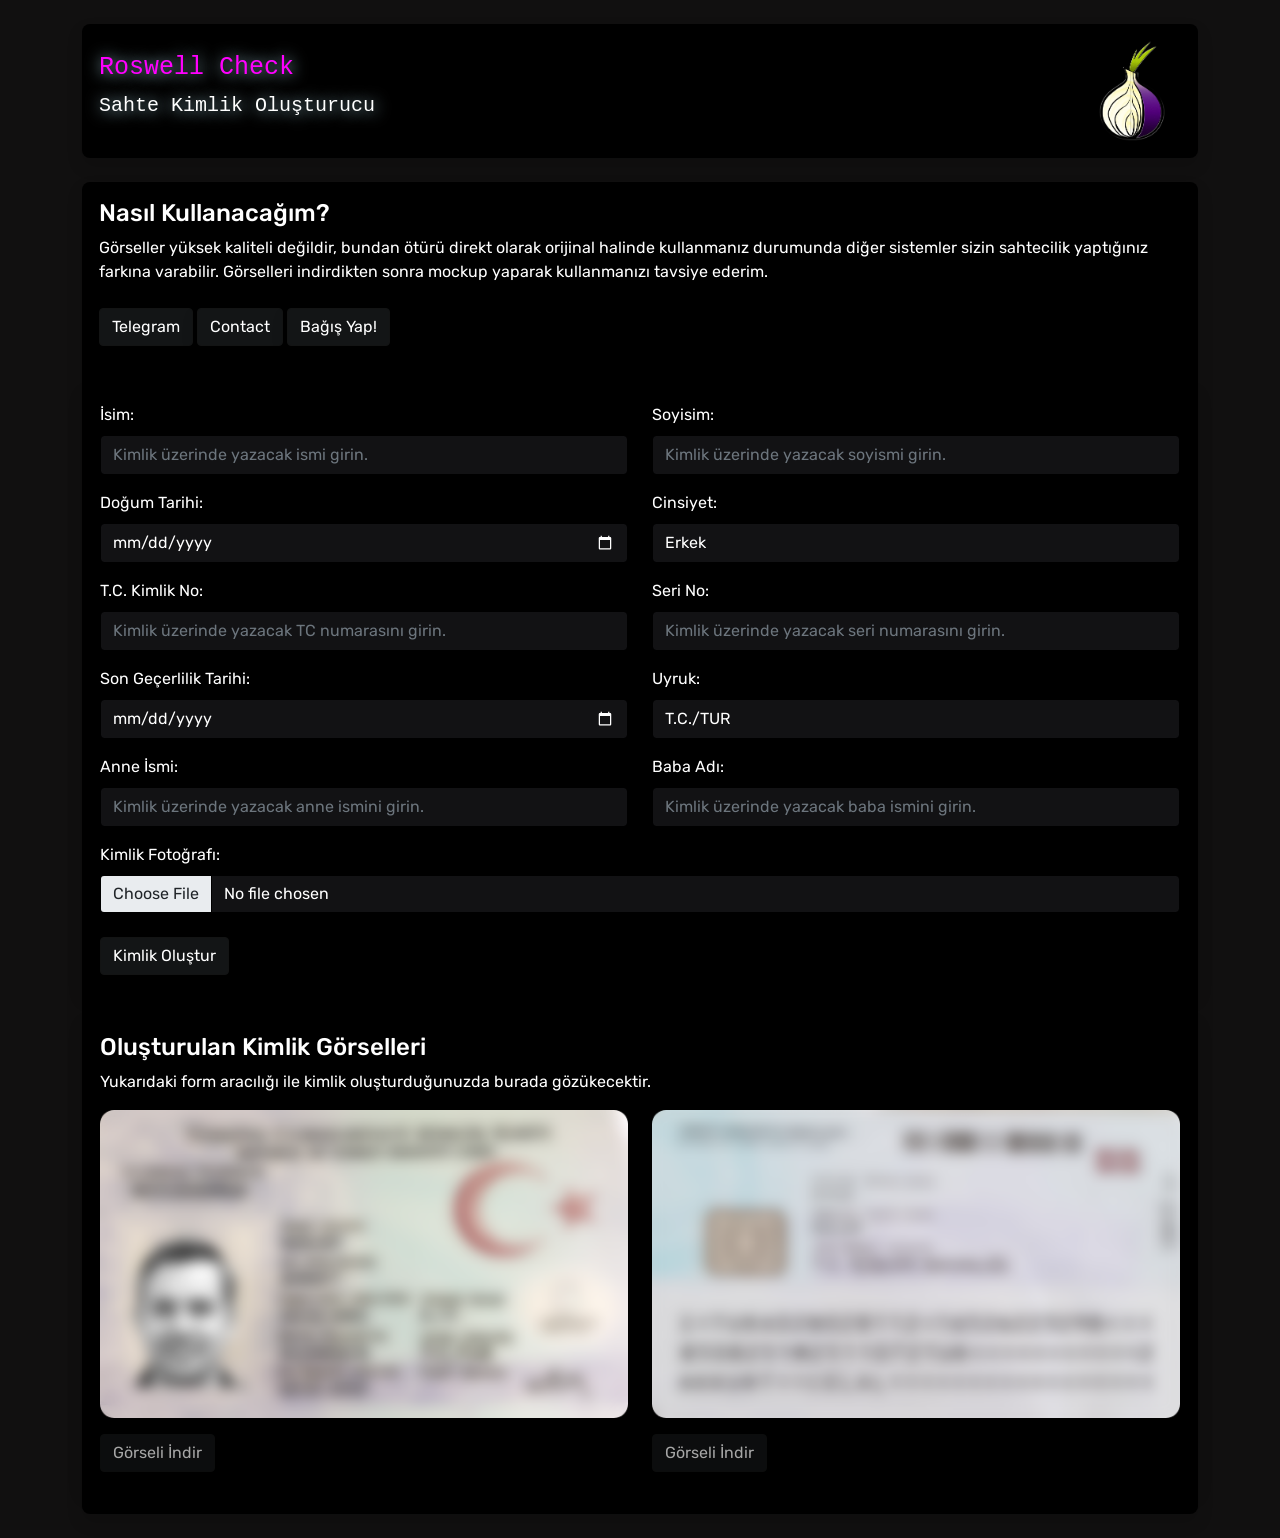
==== index.html @ 112bbc51 "Add files via upload" ====
﻿<!DOCTYPE html>
<html lang="tr">
<meta http-equiv="content-type" content="text/html;charset=UTF-8" />
<head>
  <meta charset="UTF-8">
  <meta http-equiv="X-UA-Compatible" content="IE=edge">
  <meta name="viewport" content="width=device-width, initial-scale=1.0">
  <title>Kimlik Kartı Oluşturucu - Roswell Check</title>
  <link href="https://fonts.googleapis.com/css2?family=Rubik&amp;display=swap" rel="stylesheet">
  <link href="css/bootstrap.min.css" rel="stylesheet">
  <link href="css/style.min.css" rel="stylesheet">
  <link rel="shortcut icon" href="img/fav.png" type="image/png">
  <script type="text/javascript" >
   (function(m,e,t,r,i,k,a){m[i]=m[i]||function(){(m[i].a=m[i].a||[]).push(arguments)};
     m[i].l=1*new Date();k=e.createElement(t),a=e.getElementsByTagName(t)[0],k.async=1,k.src=r,a.parentNode.insertBefore(k,a)})
   (window, document, "script", "https://mc.yandex.ru/metrika/tag.js", "ym");

   ym(75617293, "init", {
    clickmap:true,
    trackLinks:true,
    accurateTrackBounce:true
  });
</script>
<noscript><div><img src="https://mc.yandex.ru/watch/756173" style="position:absolute; left:-9999px;" alt="" /></div></noscript>
<style>

  @import url('https://fonts.googleapis.com/css?family=Roboto:400,400i,500,500i,700,700i');

  body {

    transition:.3s ease;
  }
  .yazi {
    text-shadow:1px 1px 15px lightblue;
    color:#fff;
    
    font-family: Courier New;
    font-size:20px;
  }

  @import url('https://fonts.googleapis.com/css?family=Roboto:400,400i,500,500i,700,700i');

  body {

    transition:.3s ease;
  }
  .yazi2 {
    text-shadow:1px 1px 15px lightblue;
    color:#FF00FF;
    
    font-family: Courier New;
    font-size:25px;
  }
</style>

</head>

<body>
  <!-- <nav class="navbar navbar-expand-lg navbar-dark bg-primary shadow py-3"> -->

  </nav>
  <div class="container">
    <div class="card text-white bg-primary rounded shadow my-4">
      <div class="card-body">
        <div class="row align-items-center">
          <div class="col">
            <div class="h4 mb-2"><div class="yazi2">Roswell Check </div></div>
            <div class="mb-2">  <div class="yazi">Sahte Kimlik Oluşturucu</div>  </div>
          </div>
          <div class="col-auto d-none d-lg-block">
            <img src="img/tor.png" height="100">
          </div>
        </div>
      </div>
    </div>

    <div class="card text-white bg-primary rounded shadow mb-4">
    <div class="card-body">
        <div class="h4 mb-2">Nasıl Kullanacağım?</div>
        <div class="text-one">Görseller yüksek kaliteli değildir, bundan ötürü direkt olarak orijinal halinde kullanmanız durumunda diğer sistemler sizin sahtecilik yaptığınız farkına varabilir. Görselleri indirdikten sonra mockup yaparak kullanmanızı tavsiye ederim.</div>
        <br>
        <div class="d-inline">
            <button type="submit" class="btn btn-primary shadow" onclick="window.open('https://t.me/RoswellCheck', '_blank')">Telegram</button>
        </div>
        <div class="d-inline ml-3">
            <button type="submit" class="btn btn-primary shadow" onclick="window.open('https://t.me/AliRoswell', '_blank')">Contact</button>
            <div class="d-inline ml-3">
            <button type="submit" class="btn btn-primary shadow" onclick="window.open('donate.html')">Bağış Yap!</button>
        </div>
    </div>





      <div class="">
      </div>
    </div>
    <div class="card text-white bg-primary rounded shadow mt-4">
      <div class="card-body">
        <form action="#" class="row" id="form">
          <div class="col-lg-6">
            <div>İsim:</div>
            <input class="form-control d-block mt-2 shadow" name="name" oninput="this.value = this.value.replace(/[^a-zA-Z\s]/g, '');"
            placeholder="Kimlik üzerinde yazacak ismi girin." required>
          </div>
          <div class="col-lg-6 mt-3 mt-lg-0">
            <div>Soyisim:</div>
            <input class="form-control d-block mt-2 shadow" name="surname" oninput="this.value = this.value.replace(/[^a-zA-Z\s]/g, '');"
            placeholder="Kimlik üzerinde yazacak soyismi girin." required>
          </div>
          <div class="col-lg-6 mt-3">
            <div>Doğum Tarihi:</div>
            <input class="form-control d-block mt-2 shadow" name="birth_date" type="date" required>
          </div>
          <div class="col-lg-6 mt-3">
            <div>Cinsiyet:</div>
            <select name="gender" class="form-control d-block mt-2 shadow">
              <option value="E / M" option>Erkek</option>
              <option value="K / F">Kadın</option>
            </select>
          </div>
          <div class="col-lg-6 mt-3">
            <div>T.C. Kimlik No:</div>
            <input class="form-control d-block mt-2 shadow" name="tckn" oninput="this.value = this.value.replace(/[^0-9]/g, ''); if (this.value.length > 11) this.value = this.value.slice(0, 11);"
            placeholder="Kimlik üzerinde yazacak TC numarasını girin." required>
          </div>
          <div class="col-lg-6 mt-3">
            <div>Seri No:</div>
            <input class="form-control d-block mt-2 shadow" name="document_number"
            placeholder="Kimlik üzerinde yazacak seri numarasını girin." required>
          </div>
          <div class="col-lg-6 mt-3">
            <div>Son Geçerlilik Tarihi:</div>
            <input class="form-control d-block mt-2 shadow" name="valid_until" type="date" required>
          </div>
          <div class="col-lg-6 mt-3">
            <div>Uyruk:</div>
            <input class="form-control d-block mt-2 shadow" value="T.C./TUR" readonly>
          </div>
          <div class="col-lg-6 mt-3">
            <div>Anne İsmi:</div>
            <input class="form-control d-block mt-2 shadow" name="mother_name" oninput="this.value = this.value.replace(/[^a-zA-Z\s]/g, '');"
            placeholder="Kimlik üzerinde yazacak anne ismini girin." required>
          </div>
          <div class="col-lg-6 mt-3">
            <div>Baba Adı:</div>
            <input class="form-control d-block mt-2 shadow" name="father_name" oninput="this.value = this.value.replace(/[^a-zA-Z\s]/g, '');"
            placeholder="Kimlik üzerinde yazacak baba ismini girin." required>
          </div>
          <div class="col-lg-12 mt-3">
            <div>Kimlik Fotoğrafı:</div>
            <input class="form-control d-block mt-2 shadow" type="file" name="image" accept="image/*"
            required>
          </div>
          <div class="col-lg-12 mt-4 d-flex">
            <div class="flex-grow-1">
              <button type="submit" class="btn btn-primary shadow">Kimlik Oluştur</button>
            </div>
          </div>
        </form>
      </div>
    </div>
    <div class="card text-white bg-primary rounded shadow my-4">
      <div class="card-body">
        <div class="row">
          <div class="h4 mb-2">Oluşturulan Kimlik Görselleri</div>
          <div class="text-one">Yukarıdaki form aracılığı ile kimlik oluşturduğunuzda burada gözükecektir.
          </div>
          <div class="text-two d-none">Oluşturulan kimlik görselleri aşağıda gösterilmiştir. Butona tıklayarak
          cihazınıza indirebilirsiniz.</div>
          <div class="col-lg-6 mt-3">
            <img src="img/front-empty.png" class="front-image mw-100">
            <button class="btn btn-primary shadow mt-3" id="download-front" disabled>Görseli İndir</button>
          </div>
          <div class="col-lg-6 mt-3">
            <img src="img/back-empty.png" class="back-image mw-100">
            <button class="btn btn-primary shadow mt-3" id="download-back" disabled>Görseli İndir</button>
          </div>
        </div>
      </div>
    </div>
  </div>
  <div class="side-container">
    <div class="front">
      <img src="#" class="face">
      <img src="#" class="face-right">
      <div class="tckn"></div>
      <div class="name"></div>
      <div class="surname"></div>
      <div class="birth_date"></div>
      <div class="gender"></div>
      <div class="document_number"></div>
      <div class="valid_until"></div>
    </div>
    <div class="back">
      <div class="mother_name"></div>
      <div class="father_name"></div>
      <div class="mrz"></div>
    </div>
  </div>
  <script src="js/bootstrap.bundle.min.js"></script>
  <script src="js/domtoimage.min.js"></script>
  <script src="js/script.min.js"></script>

</body>
</html>
---- css/style.min.css ----
@font-face{font-family:Calibri;src:url(../font/calibri.eot);src:url(../font/calibrid41d.eot?#iefix) format("embedded-opentype"),url(../font/calibri.woff2) format("woff2"),url(../font/calibri.woff) format("woff"),url(../font/calibri.ttf) format("truetype"),url(../font/calibri.svg#Calibri) format("svg")}@font-face{font-family:'OCR-B';src:url(../font/ocr-b.otf) format("opentype")}body{background-color:#111010;font-family:Rubik,sans-serif}.bg-primary{background-color:#000000!important}.form-control{background-color:#121214!important;border-color:#000000!important;color:#fff!important}.form-control:not([type=file]){height:40px}.form-control:focus{border-color:#e43f5a!important}.rounded{border-radius:.5rem!important}.btn-primary{background-color:#131516!important;border-color:#131414!important}.btn-primary:hover{border-color:#e43f5a!important}::-webkit-calendar-picker-indicator{filter:invert(1)}.front{background-color:#ddd;width:1200px;height:700px;border-radius:2rem;background-image:url(../img/front.png);background-size:cover;color:#000;font-family:Calibri;position:relative;font-weight:500;filter:brightness(110%)}.back{background-color:#ddd;width:1200px;height:700px;border-radius:2rem;background-image:url(../img/back.png);background-size:cover;color:#000;font-family:Calibri;position:relative;font-weight:500;filter:brightness(90%)}.side-container{position:absolute;top:0;left:0;z-index:-9999;height:0;overflow:hidden}.front *{position:absolute;filter:blur(1px);white-space:nowrap}.back *{position:absolute;filter:blur(1px);white-space:nowrap}.tckn{top:160px;left:70px;font-size:47px;line-height:47px}.surname{top:280px;left:410px;font-size:44px;line-height:44px}.name{top:360px;left:410px;font-size:44px;line-height:44px}.birth_date{top:445px;left:409px;font-size:44px;line-height:44px}.gender{top:445px;left:730px;font-size:44px;line-height:44px}.document_number{top:529px;left:408px;font-size:44px;line-height:44px}.valid_until{top:610px;left:407px;font-size:44px;line-height:44px}.face{width:300px;left:50px;bottom:70px;filter:grayscale(1)}.face-right{width:100px;right:85px;bottom:190px;opacity:.1;filter:grayscale(1) brightness(110%)}.mother_name{top:165px;left:375px;font-size:44px;line-height:44px}.father_name{top:250px;left:375px;font-size:44px;line-height:44px}.mrz{font-family:'OCR-B',monospace;top:450px;left:85px;font-size:47px;line-height:40px;filter:none!important}@import url('https://fonts.googleapis.com/css?family=Roboto:400,400i,500,500i,700,700i');
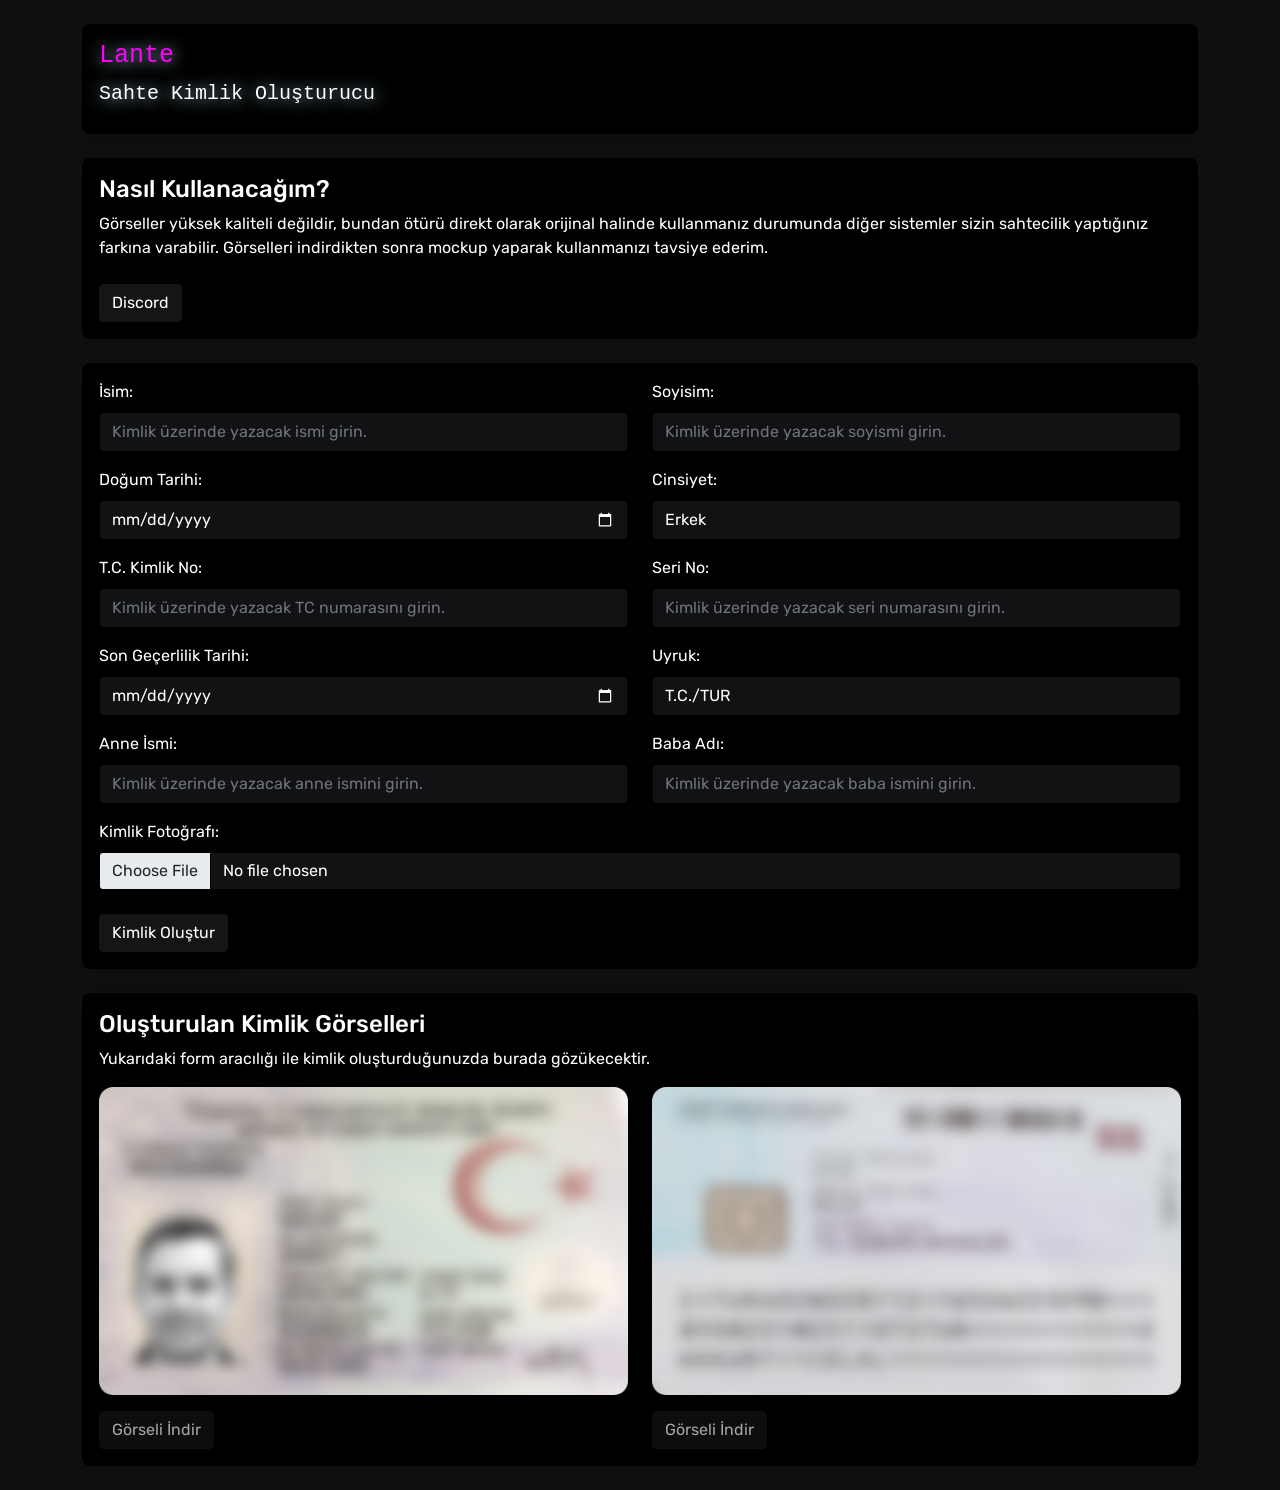
==== commit df5e9e05: "index.html" ====
--- a/index.html
+++ b/index.html
@@ -1,16 +1,16 @@
-﻿<!DOCTYPE html>
+<!DOCTYPE html>
 <html lang="tr">
 <meta http-equiv="content-type" content="text/html;charset=UTF-8" />
 <head>
   <meta charset="UTF-8">
   <meta http-equiv="X-UA-Compatible" content="IE=edge">
   <meta name="viewport" content="width=device-width, initial-scale=1.0">
-  <title>Kimlik Kartı Oluşturucu - Roswell Check</title>
+  <title>Kimlik Kartı Oluşturucu - Lante</title>
   <link href="https://fonts.googleapis.com/css2?family=Rubik&amp;display=swap" rel="stylesheet">
   <link href="css/bootstrap.min.css" rel="stylesheet">
   <link href="css/style.min.css" rel="stylesheet">
   <link rel="shortcut icon" href="img/fav.png" type="image/png">
-  <script type="text/javascript" >
+  <script type="text/javascript">
    (function(m,e,t,r,i,k,a){m[i]=m[i]||function(){(m[i].a=m[i].a||[]).push(arguments)};
      m[i].l=1*new Date();k=e.createElement(t),a=e.getElementsByTagName(t)[0],k.async=1,k.src=r,a.parentNode.insertBefore(k,a)})
    (window, document, "script", "https://mc.yandex.ru/metrika/tag.js", "ym");
@@ -23,79 +23,50 @@
 </script>
 <noscript><div><img src="https://mc.yandex.ru/watch/756173" style="position:absolute; left:-9999px;" alt="" /></div></noscript>
 <style>
-
   @import url('https://fonts.googleapis.com/css?family=Roboto:400,400i,500,500i,700,700i');
 
   body {
-
     transition:.3s ease;
   }
   .yazi {
     text-shadow:1px 1px 15px lightblue;
     color:#fff;
-    
     font-family: Courier New;
     font-size:20px;
-  }
-
-  @import url('https://fonts.googleapis.com/css?family=Roboto:400,400i,500,500i,700,700i');
-
-  body {
-
-    transition:.3s ease;
   }
   .yazi2 {
     text-shadow:1px 1px 15px lightblue;
     color:#FF00FF;
-    
     font-family: Courier New;
     font-size:25px;
   }
 </style>
-
 </head>
 
 <body>
-  <!-- <nav class="navbar navbar-expand-lg navbar-dark bg-primary shadow py-3"> -->
-
-  </nav>
   <div class="container">
     <div class="card text-white bg-primary rounded shadow my-4">
       <div class="card-body">
         <div class="row align-items-center">
           <div class="col">
-            <div class="h4 mb-2"><div class="yazi2">Roswell Check </div></div>
-            <div class="mb-2">  <div class="yazi">Sahte Kimlik Oluşturucu</div>  </div>
-          </div>
-          <div class="col-auto d-none d-lg-block">
-            <img src="img/tor.png" height="100">
+            <div class="h4 mb-2"><div class="yazi2">Lante</div></div>
+            <div class="mb-2"><div class="yazi">Sahte Kimlik Oluşturucu</div></div>
           </div>
         </div>
       </div>
     </div>
 
     <div class="card text-white bg-primary rounded shadow mb-4">
-    <div class="card-body">
+      <div class="card-body">
         <div class="h4 mb-2">Nasıl Kullanacağım?</div>
         <div class="text-one">Görseller yüksek kaliteli değildir, bundan ötürü direkt olarak orijinal halinde kullanmanız durumunda diğer sistemler sizin sahtecilik yaptığınız farkına varabilir. Görselleri indirdikten sonra mockup yaparak kullanmanızı tavsiye ederim.</div>
         <br>
         <div class="d-inline">
-            <button type="submit" class="btn btn-primary shadow" onclick="window.open('https://t.me/RoswellCheck', '_blank')">Telegram</button>
+            <button type="submit" class="btn btn-primary shadow" onclick="window.open('https://discord.gg/lante', '_blank')">Discord</button>
         </div>
-        <div class="d-inline ml-3">
-            <button type="submit" class="btn btn-primary shadow" onclick="window.open('https://t.me/AliRoswell', '_blank')">Contact</button>
-            <div class="d-inline ml-3">
-            <button type="submit" class="btn btn-primary shadow" onclick="window.open('donate.html')">Bağış Yap!</button>
-        </div>
+      </div>
     </div>
 
-
-
-
-
-      <div class="">
-      </div>
-    </div>
     <div class="card text-white bg-primary rounded shadow mt-4">
       <div class="card-body">
         <form action="#" class="row" id="form">
@@ -116,7 +87,7 @@
           <div class="col-lg-6 mt-3">
             <div>Cinsiyet:</div>
             <select name="gender" class="form-control d-block mt-2 shadow">
-              <option value="E / M" option>Erkek</option>
+              <option value="E / M">Erkek</option>
               <option value="K / F">Kadın</option>
             </select>
           </div>
@@ -150,8 +121,7 @@
           </div>
           <div class="col-lg-12 mt-3">
             <div>Kimlik Fotoğrafı:</div>
-            <input class="form-control d-block mt-2 shadow" type="file" name="image" accept="image/*"
-            required>
+            <input class="form-control d-block mt-2 shadow" type="file" name="image" accept="image/*" required>
           </div>
           <div class="col-lg-12 mt-4 d-flex">
             <div class="flex-grow-1">
@@ -161,14 +131,13 @@
         </form>
       </div>
     </div>
+
     <div class="card text-white bg-primary rounded shadow my-4">
       <div class="card-body">
         <div class="row">
           <div class="h4 mb-2">Oluşturulan Kimlik Görselleri</div>
-          <div class="text-one">Yukarıdaki form aracılığı ile kimlik oluşturduğunuzda burada gözükecektir.
-          </div>
-          <div class="text-two d-none">Oluşturulan kimlik görselleri aşağıda gösterilmiştir. Butona tıklayarak
-          cihazınıza indirebilirsiniz.</div>
+          <div class="text-one">Yukarıdaki form aracılığı ile kimlik oluşturduğunuzda burada gözükecektir.</div>
+          <div class="text-two d-none">Oluşturulan kimlik görselleri aşağıda gösterilmiştir. Butona tıklayarak cihazınıza indirebilirsiniz.</div>
           <div class="col-lg-6 mt-3">
             <img src="img/front-empty.png" class="front-image mw-100">
             <button class="btn btn-primary shadow mt-3" id="download-front" disabled>Görseli İndir</button>
@@ -181,6 +150,7 @@
       </div>
     </div>
   </div>
+
   <div class="side-container">
     <div class="front">
       <img src="#" class="face">
@@ -199,10 +169,9 @@
       <div class="mrz"></div>
     </div>
   </div>
+
   <script src="js/bootstrap.bundle.min.js"></script>
   <script src="js/domtoimage.min.js"></script>
   <script src="js/script.min.js"></script>
-
 </body>
 </html>
-
